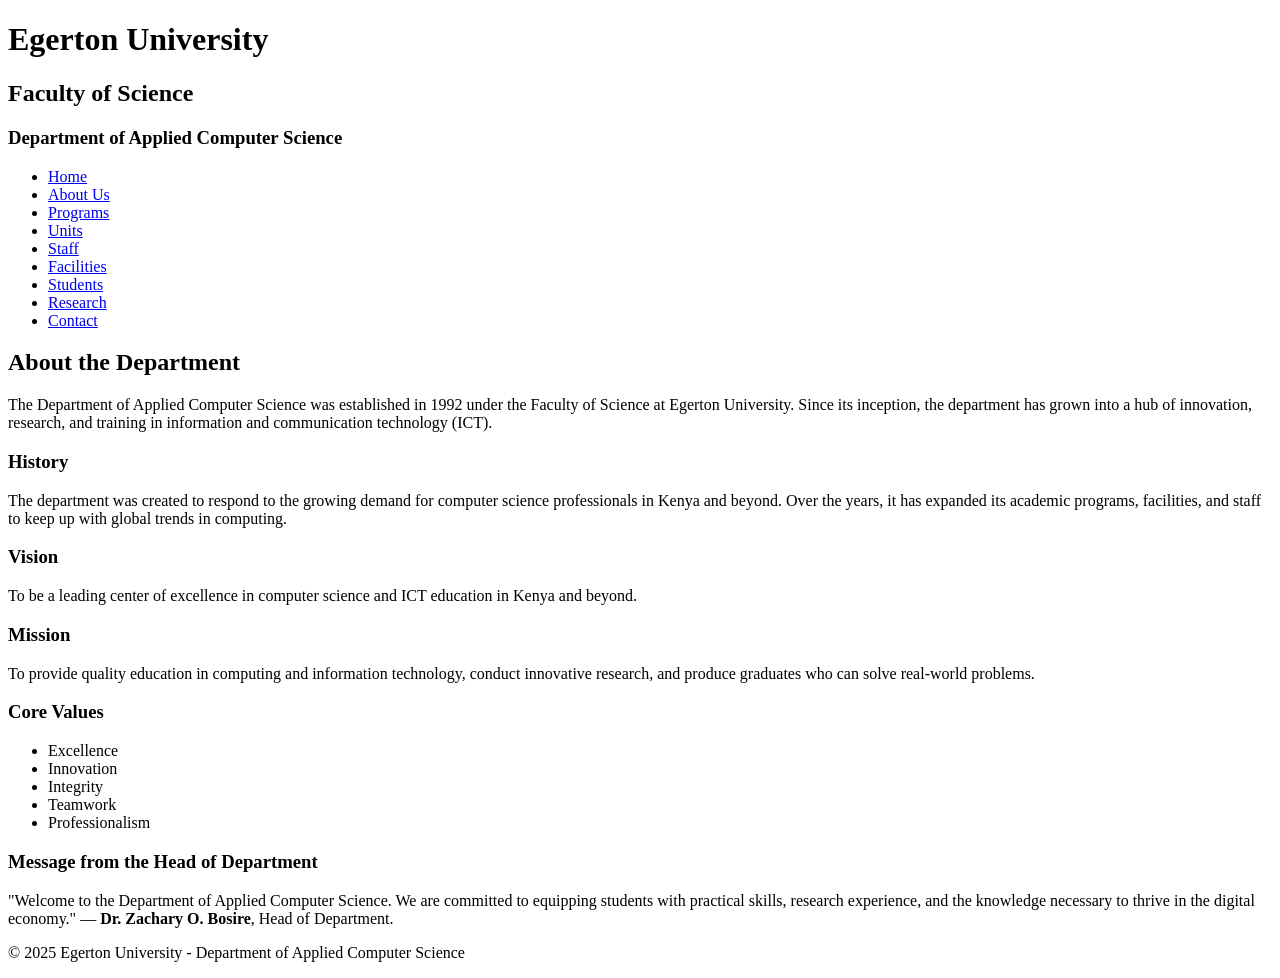
==== about.html @ e0685ff8 "Add files via upload" ====
<!DOCTYPE html>
<html lang="en">
<head>
  <meta charset="UTF-8">
  <title>About Us - Department of Applied Computer Science</title>
</head>
<body>

  <!-- Header -->
  <header>
    <h1>Egerton University</h1>
    <h2>Faculty of Science</h2>
    <h3>Department of Applied Computer Science</h3>
  </header>

  <!-- Navigation -->
  <nav>
    <ul>
      <li><a href="index.html">Home</a></li>
      <li><a href="about.html">About Us</a></li>
      <li><a href="programs.html">Programs</a></li>
      <li><a href="units.html">Units</a></li>
      <li><a href="staff.html">Staff</a></li>
      <li><a href="facilities.html">Facilities</a></li>
      <li><a href="students.html">Students</a></li>
      <li><a href="research.html">Research</a></li>
      <li><a href="contact.html">Contact</a></li>
    </ul>
  </nav>

  <!-- Main Content -->
  <main>
    <h2>About the Department</h2>
    <p>
      The Department of Applied Computer Science was established in 1992 under the Faculty of Science at Egerton University. 
      Since its inception, the department has grown into a hub of innovation, research, and training in information and communication technology (ICT).
    </p>

    <h3>History</h3>
    <p>
      The department was created to respond to the growing demand for computer science professionals in Kenya and beyond. 
      Over the years, it has expanded its academic programs, facilities, and staff to keep up with global trends in computing.
    </p>

    <h3>Vision</h3>
    <p>
      To be a leading center of excellence in computer science and ICT education in Kenya and beyond.
    </p>

    <h3>Mission</h3>
    <p>
      To provide quality education in computing and information technology, conduct innovative research, 
      and produce graduates who can solve real-world problems.
    </p>

    <h3>Core Values</h3>
    <ul>
      <li>Excellence</li>
      <li>Innovation</li>
      <li>Integrity</li>
      <li>Teamwork</li>
      <li>Professionalism</li>
    </ul>

    <h3>Message from the Head of Department</h3>
    <p>
      "Welcome to the Department of Applied Computer Science. We are committed to equipping students with practical skills, 
      research experience, and the knowledge necessary to thrive in the digital economy." 
      — <strong>Dr. Zachary O. Bosire</strong>, Head of Department.
    </p>
  </main>

  <!-- Footer -->
  <footer>
    <p>&copy; 2025 Egerton University - Department of Applied Computer Science</p>
  </footer>

</body>
</html>
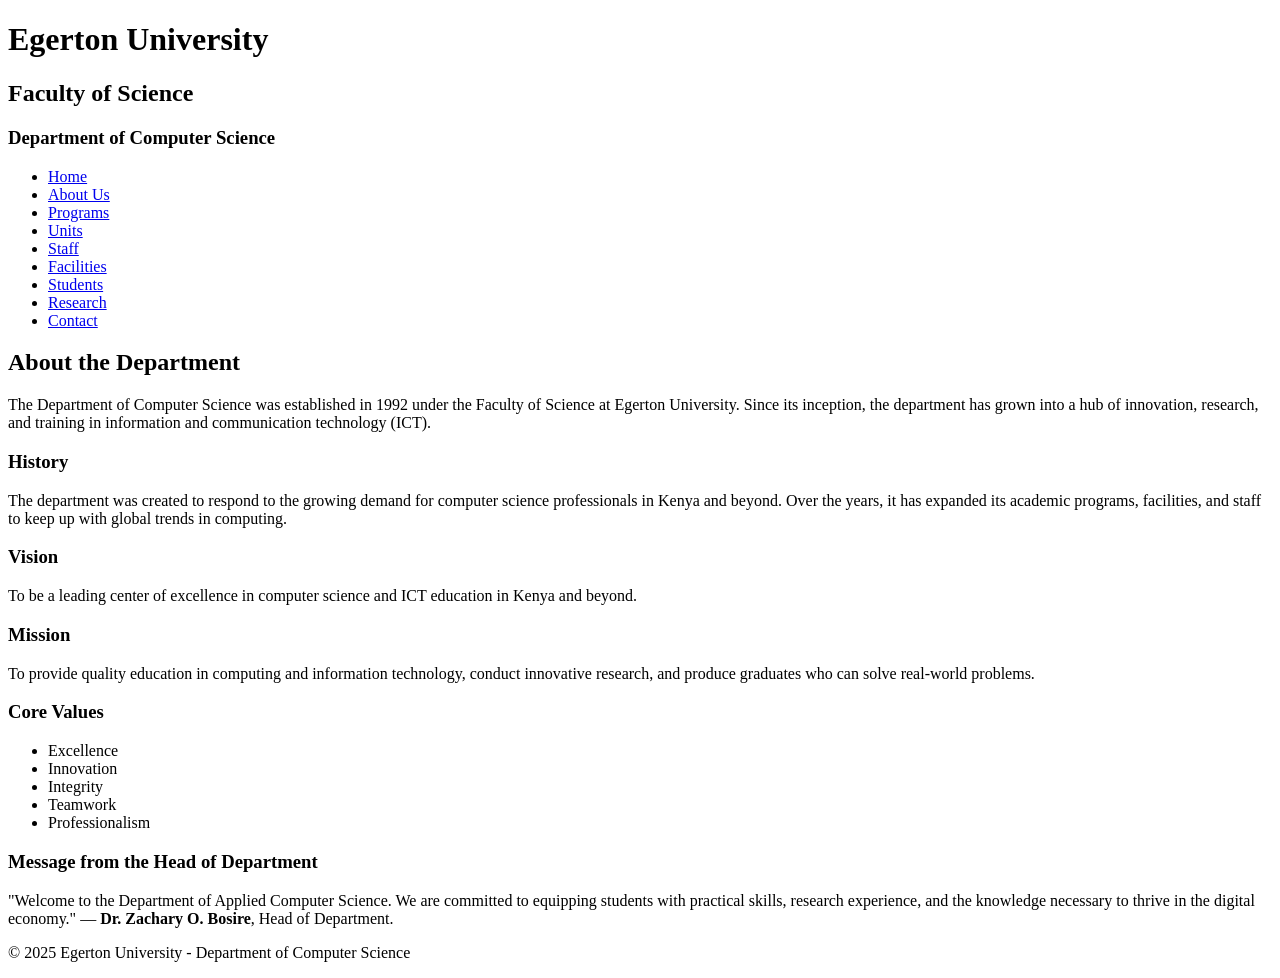
==== commit 9b8e8dad: "Update about.html" ====
--- a/about.html
+++ b/about.html
@@ -2,7 +2,7 @@
 <html lang="en">
 <head>
   <meta charset="UTF-8">
-  <title>About Us - Department of Applied Computer Science</title>
+  <title>About Us - Department of Computer Science</title>
 </head>
 <body>
 
@@ -10,7 +10,7 @@
   <header>
     <h1>Egerton University</h1>
     <h2>Faculty of Science</h2>
-    <h3>Department of Applied Computer Science</h3>
+    <h3>Department of  Computer Science</h3>
   </header>
 
   <!-- Navigation -->
@@ -32,7 +32,7 @@
   <main>
     <h2>About the Department</h2>
     <p>
-      The Department of Applied Computer Science was established in 1992 under the Faculty of Science at Egerton University. 
+      The Department of Computer Science was established in 1992 under the Faculty of Science at Egerton University. 
       Since its inception, the department has grown into a hub of innovation, research, and training in information and communication technology (ICT).
     </p>
 
@@ -72,8 +72,9 @@
 
   <!-- Footer -->
   <footer>
-    <p>&copy; 2025 Egerton University - Department of Applied Computer Science</p>
+    <p>&copy; 2025 Egerton University - Department of Computer Science</p>
   </footer>
 
 </body>
 </html>
+
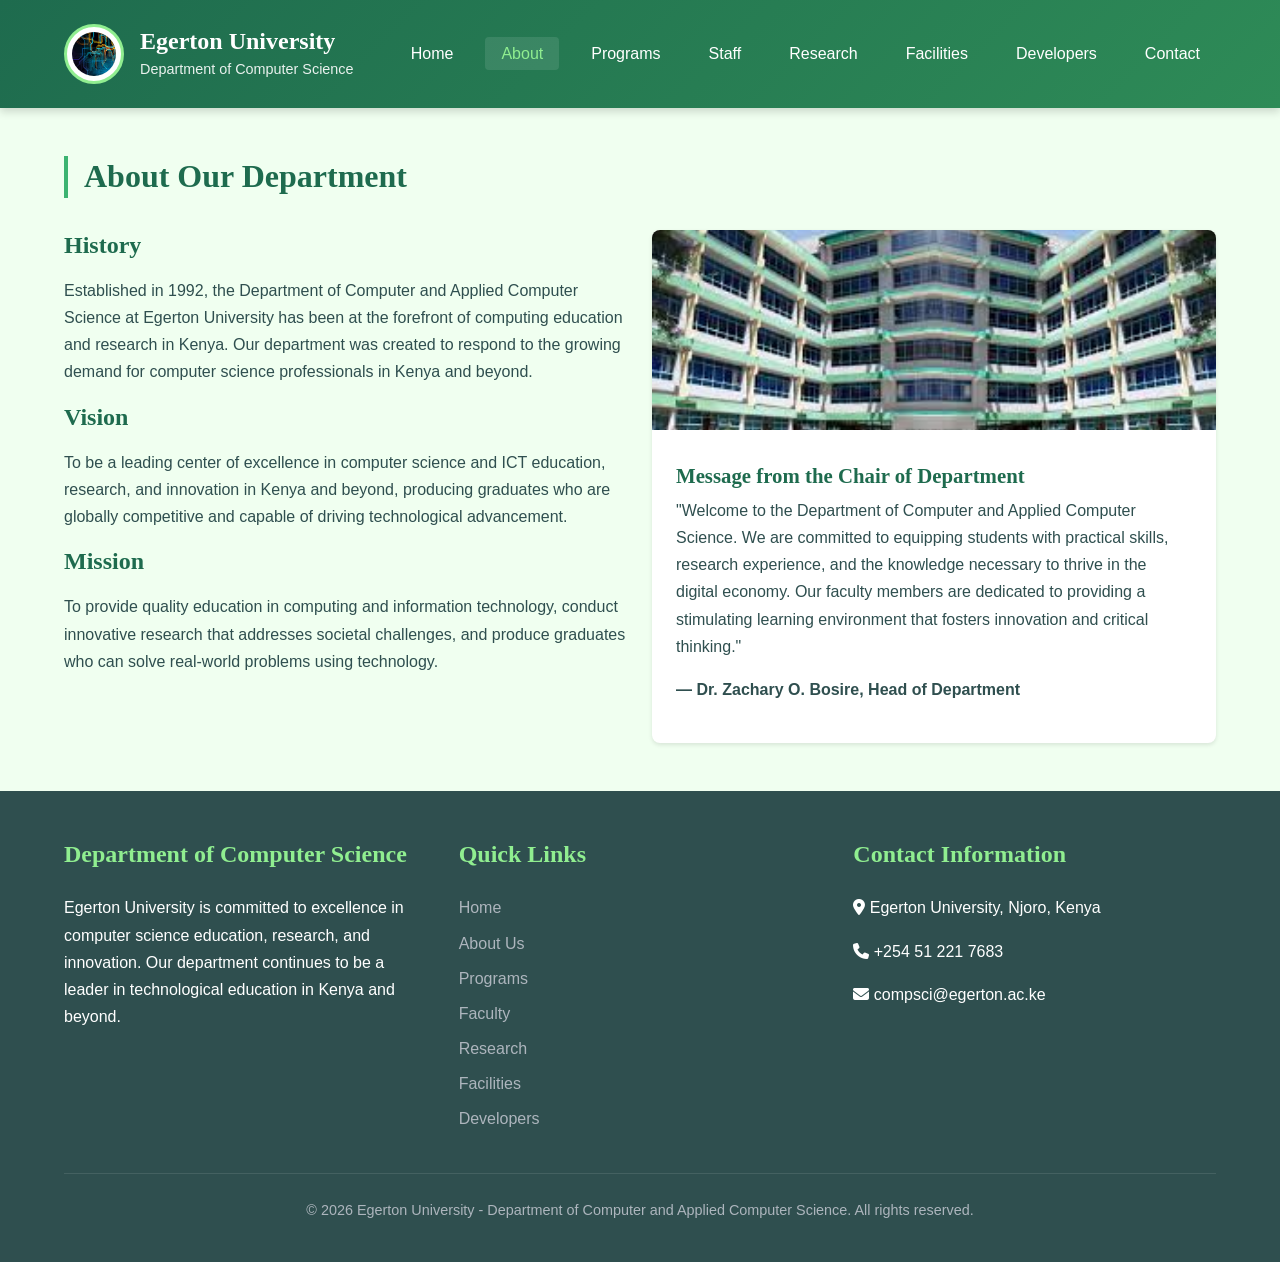
==== commit f7fae0b3: "Create about.html" ====
--- a/about.html
+++ b/about.html
@@ -1,80 +1,107 @@
-<!DOCTYPE html>
-<html lang="en">
-<head>
-  <meta charset="UTF-8">
-  <title>About Us - Department of Computer Science</title>
-</head>
-<body>
-
-  <!-- Header -->
-  <header>
-    <h1>Egerton University</h1>
-    <h2>Faculty of Science</h2>
-    <h3>Department of  Computer Science</h3>
-  </header>
-
-  <!-- Navigation -->
-  <nav>
-    <ul>
-      <li><a href="index.html">Home</a></li>
-      <li><a href="about.html">About Us</a></li>
-      <li><a href="programs.html">Programs</a></li>
-      <li><a href="units.html">Units</a></li>
-      <li><a href="staff.html">Staff</a></li>
-      <li><a href="facilities.html">Facilities</a></li>
-      <li><a href="students.html">Students</a></li>
-      <li><a href="research.html">Research</a></li>
-      <li><a href="contact.html">Contact</a></li>
-    </ul>
-  </nav>
-
-  <!-- Main Content -->
-  <main>
-    <h2>About the Department</h2>
-    <p>
-      The Department of Computer Science was established in 1992 under the Faculty of Science at Egerton University. 
-      Since its inception, the department has grown into a hub of innovation, research, and training in information and communication technology (ICT).
-    </p>
-
-    <h3>History</h3>
-    <p>
-      The department was created to respond to the growing demand for computer science professionals in Kenya and beyond. 
-      Over the years, it has expanded its academic programs, facilities, and staff to keep up with global trends in computing.
-    </p>
-
-    <h3>Vision</h3>
-    <p>
-      To be a leading center of excellence in computer science and ICT education in Kenya and beyond.
-    </p>
-
-    <h3>Mission</h3>
-    <p>
-      To provide quality education in computing and information technology, conduct innovative research, 
-      and produce graduates who can solve real-world problems.
-    </p>
-
-    <h3>Core Values</h3>
-    <ul>
-      <li>Excellence</li>
-      <li>Innovation</li>
-      <li>Integrity</li>
-      <li>Teamwork</li>
-      <li>Professionalism</li>
-    </ul>
-
-    <h3>Message from the Head of Department</h3>
-    <p>
-      "Welcome to the Department of Applied Computer Science. We are committed to equipping students with practical skills, 
-      research experience, and the knowledge necessary to thrive in the digital economy." 
-      — <strong>Dr. Zachary O. Bosire</strong>, Head of Department.
-    </p>
-  </main>
-
-  <!-- Footer -->
-  <footer>
-    <p>&copy; 2025 Egerton University - Department of Computer Science</p>
-  </footer>
-
-</body>
-</html>
-
+<!DOCTYPE html>
+<html lang="en">
+<head>
+    <meta charset="UTF-8">
+    <meta name="viewport" content="width=device-width, initial-scale=1.0">
+    <title>About Us - Department of Computer Science</title>
+    <link rel="icon" type="image/x-icon" href="images/favicon.ico">
+    <link rel="stylesheet" href="https://cdnjs.cloudflare.com/ajax/libs/font-awesome/6.4.0/css/all.min.css">
+    <link rel="stylesheet" href="styles.css">
+</head>
+<body>
+    <!-- Header Section -->
+    <header>
+        <div class="container">
+            <div class="header-content">
+                <div class="logo">
+                    <img src="images/logo.png" alt="Egerton University Logo" class="logo-img">
+                    <div class="logo-text">
+                        <h1>Egerton University</h1>
+                        <p>Department of Computer Science</p>
+                    </div>
+                </div>
+                
+                <nav>
+                    <button class="mobile-menu-btn" id="mobileMenuBtn">
+                        <i class="fas fa-bars"></i>
+                    </button>
+                    <ul class="nav-menu" id="navMenu">
+                        <li><a class="nav-link" href="index.html">Home</a></li>
+                        <li><a class="nav-link active" href="about.html">About</a></li>
+                        <li><a class="nav-link" href="programs.html">Programs</a></li>
+                        <li><a class="nav-link" href="staff.html">Staff</a></li>
+                        <li><a class="nav-link" href="research.html">Research</a></li>
+                        <li><a class="nav-link" href="facilities.html">Facilities</a></li>
+                        <li><a class="nav-link" href="developers.html">Developers</a></li>
+                        <li><a class="nav-link" href="contact.html">Contact</a></li>
+                    </ul>
+                </nav>
+            </div>
+        </div>
+    </header>
+
+    <!-- About Section -->
+    <section class="section section-pale">
+        <div class="container">
+            <h2>About Our Department</h2>
+            <div class="grid grid-2">
+                <div class="fade-in">
+                    <h3>History</h3>
+                    <p>Established in 1992, the Department of Computer and Applied Computer Science at Egerton University has been at the forefront of computing education and research in Kenya. Our department was created to respond to the growing demand for computer science professionals in Kenya and beyond.</p>
+                    
+                    <h3>Vision</h3>
+                    <p>To be a leading center of excellence in computer science and ICT education, research, and innovation in Kenya and beyond, producing graduates who are globally competitive and capable of driving technological advancement.</p>
+                    
+                    <h3>Mission</h3>
+                    <p>To provide quality education in computing and information technology, conduct innovative research that addresses societal challenges, and produce graduates who can solve real-world problems using technology.</p>
+                </div>
+                <div class="fade-in">
+                    <div class="card">
+                        <img src="images/department-building.jpg" alt="Department Building" class="card-img">
+                        <div class="card-content">
+                            <h3 class="card-title">Message from the Chair of Department</h3>
+                            <p>"Welcome to the Department of Computer and Applied Computer Science. We are committed to equipping students with practical skills, research experience, and the knowledge necessary to thrive in the digital economy. Our faculty members are dedicated to providing a stimulating learning environment that fosters innovation and critical thinking."</p>
+                            <p><strong>— Dr. Zachary O. Bosire, Head of Department</strong></p>
+                        </div>
+                    </div>
+                </div>
+            </div>
+        </div>
+    </section>
+
+    <!-- Footer -->
+    <footer>
+        <div class="container">
+            <div class="footer-content">
+                <div class="footer-section">
+                    <h3>Department of Computer Science</h3>
+                    <p>Egerton University is committed to excellence in computer science education, research, and innovation. Our department continues to be a leader in technological education in Kenya and beyond.</p>
+                </div>
+                <div class="footer-section">
+                    <h3>Quick Links</h3>
+                    <ul class="footer-links">
+                        <li><a href="index.html">Home</a></li>
+                        <li><a href="about.html">About Us</a></li>
+                        <li><a href="programs.html">Programs</a></li>
+                        <li><a href="staff.html">Faculty</a></li>
+                        <li><a href="research.html">Research</a></li>
+                        <li><a href="facilities.html">Facilities</a></li>
+                        <li><a href="developers.html">Developers</a></li>
+                    </ul>
+                </div>
+                <div class="footer-section">
+                    <h3>Contact Information</h3>
+                    <p><i class="fas fa-map-marker-alt"></i> Egerton University, Njoro, Kenya</p>
+                    <p><i class="fas fa-phone"></i> +254 51 221 7683</p>
+                    <p><i class="fas fa-envelope"></i> compsci@egerton.ac.ke</p>
+                </div>
+            </div>
+            <div class="copyright">
+                <p>&copy; 2025 Egerton University - Department of Computer and Applied Computer Science. All rights reserved.</p>
+            </div>
+        </div>
+    </footer>
+
+    <script src="script.js"></script>
+</body>
+</html>
--- a/styles.css
+++ b/styles.css
@@ -0,0 +1,677 @@
+/* ===========================
+   CSS VARIABLES AND RESET
+=========================== */
+:root {
+    /* Color Palette - Blended Greens */
+    --primary-green: #1e6b4e;
+    --secondary-green: #2e8b57;
+    --accent-green: #3cb371;
+    --light-green: #90ee90;
+    --pale-green: #f0fff0;
+    --white: #ffffff;
+    --light-gray: #f8f9fa;
+    --text-dark: #2f4f4f;
+    --text-light: #708090;
+    
+    /* Typography */
+    --font-primary: 'Segoe UI', Tahoma, Geneva, Verdana, sans-serif;
+    --font-heading: 'Georgia', serif;
+    
+    /* Spacing */
+    --space-xs: 0.5rem;
+    --space-sm: 1rem;
+    --space-md: 1.5rem;
+    --space-lg: 2rem;
+    --space-xl: 3rem;
+    
+    /* Border Radius */
+    --radius-sm: 4px;
+    --radius-md: 8px;
+    --radius-lg: 16px;
+    
+    /* Shadows */
+    --shadow-sm: 0 2px 4px rgba(0,0,0,0.1);
+    --shadow-md: 0 4px 8px rgba(0,0,0,0.15);
+    --shadow-lg: 0 8px 16px rgba(0,0,0,0.2);
+}
+
+* {
+    margin: 0;
+    padding: 0;
+    box-sizing: border-box;
+}
+
+html {
+    scroll-behavior: smooth;
+}
+
+body {
+    font-family: var(--font-primary);
+    line-height: 1.7;
+    color: var(--text-dark);
+    background-color: var(--white);
+    overflow-x: hidden;
+}
+
+/* ===========================
+   TYPOGRAPHY
+=========================== */
+h1, h2, h3, h4, h5, h6 {
+    font-family: var(--font-heading);
+    font-weight: 700;
+    line-height: 1.3;
+    margin-bottom: var(--space-sm);
+    color: var(--primary-green);
+}
+
+h1 {
+    font-size: 2.5rem;
+}
+
+h2 {
+    font-size: 2rem;
+    border-left: 4px solid var(--accent-green);
+    padding-left: var(--space-sm);
+    margin-bottom: var(--space-lg);
+}
+
+h3 {
+    font-size: 1.5rem;
+}
+
+p {
+    margin-bottom: var(--space-sm);
+}
+
+a {
+    color: var(--primary-green);
+    text-decoration: none;
+    transition: color 0.3s ease;
+}
+
+a:hover {
+    color: var(--accent-green);
+}
+
+/* ===========================
+   LAYOUT COMPONENTS
+=========================== */
+.container {
+    width: 100%;
+    max-width: 1200px;
+    margin: 0 auto;
+    padding: 0 var(--space-md);
+}
+
+.section {
+    padding: var(--space-xl) 0;
+}
+
+.section-light {
+    background-color: var(--white);
+}
+
+.section-pale {
+    background-color: var(--pale-green);
+}
+
+.section-green {
+    background: linear-gradient(135deg, var(--primary-green) 0%, var(--secondary-green) 100%);
+    color: var(--white);
+}
+
+/* ===========================
+   HEADER AND NAVIGATION
+=========================== */
+header {
+    background: linear-gradient(135deg, var(--primary-green) 0%, var(--secondary-green) 100%);
+    color: var(--white);
+    padding: var(--space-md) 0;
+    position: sticky;
+    top: 0;
+    z-index: 1000;
+    box-shadow: var(--shadow-md);
+}
+
+.header-content {
+    display: flex;
+    justify-content: space-between;
+    align-items: center;
+}
+
+.logo {
+    display: flex;
+    align-items: center;
+    gap: var(--space-sm);
+}
+
+.logo-img {
+    height: 60px;
+    width: 60px;
+    border-radius: 50%;
+    object-fit: cover;
+    border: 3px solid var(--light-green);
+    transition: transform 0.3s ease;
+    background-color: var(--white);
+    padding: 5px;
+}
+
+.logo-img:hover {
+    transform: scale(1.05);
+}
+
+.logo-text h1 {
+    font-size: 1.5rem;
+    margin-bottom: 0;
+    color: var(--white);
+}
+
+.logo-text p {
+    font-size: 0.9rem;
+    margin-bottom: 0;
+    opacity: 0.9;
+}
+
+/* Navigation */
+nav {
+    display: flex;
+    align-items: center;
+}
+
+.nav-menu {
+    display: flex;
+    list-style: none;
+    gap: var(--space-sm);
+}
+
+.nav-link {
+    color: var(--white);
+    padding: var(--space-xs) var(--space-sm);
+    border-radius: var(--radius-sm);
+    transition: all 0.3s ease;
+    position: relative;
+    font-weight: 500;
+}
+
+.nav-link:hover, .nav-link.active {
+    background-color: rgba(255, 255, 255, 0.1);
+    color: var(--light-green);
+}
+
+.mobile-menu-btn {
+    display: none;
+    background: none;
+    border: none;
+    color: var(--white);
+    font-size: 1.5rem;
+    cursor: pointer;
+    z-index: 1001;
+}
+
+/* ===========================
+   HERO SECTION
+=========================== */
+.hero {
+    background: linear-gradient(rgba(30, 107, 78, 0.85), rgba(46, 139, 87, 0.85)), 
+                url('images/campus_view.jpg') center/cover no-repeat;
+    color: var(--white);
+    text-align: center;
+    padding: var(--space-xl) 0;
+    min-height: 70vh;
+    display: flex;
+    align-items: center;
+}
+
+.hero-content {
+    max-width: 800px;
+    margin: 0 auto;
+}
+
+.hero h1 {
+    font-size: 3rem;
+    margin-bottom: var(--space-md);
+    color: var(--white);
+}
+
+.hero p {
+    font-size: 1.2rem;
+    margin-bottom: var(--space-lg);
+    opacity: 0.9;
+}
+
+.btn {
+    display: inline-block;
+    padding: var(--space-sm) var(--space-lg);
+    background: var(--light-green);
+    color: var(--primary-green);
+    border: none;
+    border-radius: var(--radius-md);
+    font-weight: 600;
+    cursor: pointer;
+    transition: all 0.3s ease;
+    text-transform: uppercase;
+    letter-spacing: 1px;
+    box-shadow: var(--shadow-md);
+}
+
+.btn:hover {
+    transform: translateY(-3px);
+    box-shadow: var(--shadow-lg);
+    background: var(--accent-green);
+    color: var(--white);
+}
+
+.btn-outline {
+    background: transparent;
+    border: 2px solid var(--light-green);
+    color: var(--light-green);
+}
+
+.btn-outline:hover {
+    background: var(--light-green);
+    color: var(--primary-green);
+}
+
+/* ===========================
+   TEASER SECTION
+=========================== */
+.teasers {
+    background: var(--white);
+    padding: var(--space-lg) 0;
+}
+
+.teaser-grid {
+    display: grid;
+    grid-template-columns: repeat(auto-fit, minmax(250px, 1fr));
+    gap: var(--space-md);
+}
+
+.teaser-card {
+    background: var(--pale-green);
+    padding: var(--space-md);
+    border-radius: var(--radius-md);
+    text-align: center;
+    transition: all 0.3s ease;
+    border-top: 4px solid var(--accent-green);
+}
+
+.teaser-card:hover {
+    transform: translateY(-5px);
+    box-shadow: var(--shadow-md);
+}
+
+.teaser-icon {
+    font-size: 2.5rem;
+    color: var(--primary-green);
+    margin-bottom: var(--space-sm);
+}
+
+/* ===========================
+   CARDS AND GRIDS
+=========================== */
+.card {
+    background: var(--white);
+    border-radius: var(--radius-md);
+    overflow: hidden;
+    box-shadow: var(--shadow-sm);
+    transition: all 0.3s ease;
+    height: 100%;
+}
+
+.card:hover {
+    transform: translateY(-5px);
+    box-shadow: var(--shadow-lg);
+}
+
+.card-img {
+    width: 100%;
+    height: 200px;
+    object-fit: cover;
+}
+
+.card-content {
+    padding: var(--space-md);
+}
+
+.card-title {
+    font-size: 1.3rem;
+    margin-bottom: var(--space-xs);
+    color: var(--primary-green);
+}
+
+/* Grid layouts */
+.grid {
+    display: grid;
+    gap: var(--space-md);
+}
+
+.grid-2 {
+    grid-template-columns: repeat(auto-fit, minmax(300px, 1fr));
+}
+
+.grid-3 {
+    grid-template-columns: repeat(auto-fit, minmax(250px, 1fr));
+}
+
+.grid-4 {
+    grid-template-columns: repeat(auto-fit, minmax(200px, 1fr));
+}
+
+/* ===========================
+   FLEXBOX LAYOUTS
+=========================== */
+.flex-container {
+    display: flex;
+    gap: var(--space-md);
+    margin-bottom: var(--space-lg);
+}
+
+.flex-item {
+    flex: 1;
+    padding: var(--space-md);
+    background: var(--white);
+    border-radius: var(--radius-md);
+    box-shadow: var(--shadow-sm);
+    transition: all 0.3s ease;
+}
+
+.flex-item:hover {
+    transform: translateY(-3px);
+    box-shadow: var(--shadow-md);
+}
+
+/* ===========================
+   STAFF SECTION
+=========================== */
+.staff-card {
+    text-align: center;
+    padding: var(--space-md);
+}
+
+.staff-img {
+    width: 150px;
+    height: 150px;
+    border-radius: 50%;
+    object-fit: cover;
+    border: 4px solid var(--light-green);
+    margin: 0 auto var(--space-sm);
+    transition: all 0.3s ease;
+}
+
+.staff-card:hover .staff-img {
+    transform: scale(1.05);
+}
+
+.staff-name {
+    font-weight: 700;
+    margin-bottom: var(--space-xs);
+}
+
+.staff-role {
+    color: var(--text-light);
+    font-size: 0.9rem;
+    margin-bottom: var(--space-sm);
+}
+
+/* ===========================
+   FACILITIES SECTION
+=========================== */
+.facility-card {
+    position: relative;
+    overflow: hidden;
+}
+
+.facility-overlay {
+    position: absolute;
+    bottom: 0;
+    left: 0;
+    right: 0;
+    background: rgba(30, 107, 78, 0.85);
+    color: var(--white);
+    padding: var(--space-md);
+    transform: translateY(100%);
+    transition: transform 0.3s ease;
+}
+
+.facility-card:hover .facility-overlay {
+    transform: translateY(0);
+}
+
+/* ===========================
+   RESEARCH SECTION
+=========================== */
+.research-area {
+    background: var(--pale-green);
+    border-left: 4px solid var(--accent-green);
+    padding: var(--space-md);
+    margin-bottom: var(--space-md);
+    transition: all 0.3s ease;
+}
+
+.research-area:hover {
+    background: var(--light-green);
+    transform: translateX(5px);
+}
+
+/* ===========================
+   DEVELOPERS SECTION
+=========================== */
+.developers-section {
+    background: var(--white);
+}
+
+.developer-card {
+    text-align: center;
+    padding: var(--space-md);
+}
+
+.developer-img {
+    width: 150px;
+    height: 150px;
+    border-radius: 50%;
+    object-fit: cover;
+    border: 4px solid var(--accent-green);
+    margin: 0 auto var(--space-sm);
+    transition: all 0.3s ease;
+}
+
+.developer-card:hover .developer-img {
+    transform: scale(1.05);
+}
+
+/* ===========================
+   FORMS
+=========================== */
+.form-group {
+    margin-bottom: var(--space-md);
+}
+
+label {
+    display: block;
+    margin-bottom: var(--space-xs);
+    font-weight: 600;
+}
+
+input, textarea, select {
+    width: 100%;
+    padding: var(--space-sm);
+    border: 1px solid #ddd;
+    border-radius: var(--radius-sm);
+    font-family: inherit;
+    transition: all 0.3s ease;
+}
+
+input:focus, textarea:focus, select:focus {
+    outline: none;
+    border-color: var(--accent-green);
+    box-shadow: 0 0 0 3px rgba(144, 238, 144, 0.3);
+}
+
+/* ===========================
+   FOOTER
+=========================== */
+footer {
+    background: var(--text-dark);
+    color: var(--white);
+    padding: var(--space-xl) 0 var(--space-md);
+}
+
+.footer-content {
+    display: grid;
+    grid-template-columns: repeat(auto-fit, minmax(250px, 1fr));
+    gap: var(--space-lg);
+    margin-bottom: var(--space-lg);
+}
+
+.footer-section h3 {
+    color: var(--light-green);
+    border-left: none;
+    padding-left: 0;
+    margin-bottom: var(--space-md);
+}
+
+.footer-links {
+    list-style: none;
+}
+
+.footer-links li {
+    margin-bottom: var(--space-xs);
+}
+
+.footer-links a {
+    color: #adb5bd;
+    transition: color 0.3s ease;
+}
+
+.footer-links a:hover {
+    color: var(--light-green);
+}
+
+.social-links {
+    display: flex;
+    gap: var(--space-sm);
+    margin-top: var(--space-md);
+}
+
+.social-link {
+    display: flex;
+    align-items: center;
+    justify-content: center;
+    width: 40px;
+    height: 40px;
+    background: rgba(255, 255, 255, 0.1);
+    border-radius: 50%;
+    transition: all 0.3s ease;
+}
+
+.social-link:hover {
+    background: var(--light-green);
+    color: var(--primary-green);
+    transform: translateY(-3px);
+}
+
+.copyright {
+    text-align: center;
+    padding-top: var(--space-md);
+    border-top: 1px solid rgba(255, 255, 255, 0.1);
+    color: #adb5bd;
+    font-size: 0.9rem;
+}
+
+/* ===========================
+   ANIMATIONS AND EFFECTS
+=========================== */
+.fade-in {
+    opacity: 0;
+    transform: translateY(30px);
+    transition: all 0.8s ease;
+}
+
+.fade-in.visible {
+    opacity: 1;
+    transform: translateY(0);
+}
+
+/* ===========================
+   RESPONSIVE DESIGN
+=========================== */
+@media (max-width: 992px) {
+    h1 { font-size: 2.2rem; }
+    h2 { font-size: 1.8rem; }
+    .hero h1 { font-size: 2.5rem; }
+    .flex-container {
+        flex-direction: column;
+    }
+}
+
+@media (max-width: 768px) {
+    .mobile-menu-btn {
+        display: block;
+    }
+    
+    .nav-menu {
+        position: fixed;
+        top: 0;
+        left: -100%;
+        width: 80%;
+        max-width: 300px;
+        height: 100vh;
+        background: var(--primary-green);
+        flex-direction: column;
+        align-items: flex-start;
+        justify-content: flex-start;
+        padding-top: var(--space-xl);
+        transition: left 0.3s ease;
+        z-index: 999;
+        box-shadow: var(--shadow-lg);
+    }
+    
+    .nav-menu.active {
+        left: 0;
+    }
+    
+    .nav-link {
+        padding: var(--space-sm) var(--space-lg);
+        font-size: 1.1rem;
+        width: 100%;
+        display: block;
+    }
+    
+    .hero h1 {
+        font-size: 2rem;
+    }
+    
+    .grid-3, .grid-4 {
+        grid-template-columns: 1fr;
+    }
+}
+
+@media (max-width: 576px) {
+    .container {
+        padding: 0 var(--space-sm);
+    }
+    
+    .section {
+        padding: var(--space-lg) 0;
+    }
+    
+    h1 { font-size: 1.8rem; }
+    h2 { font-size: 1.5rem; }
+    
+    .btn {
+        padding: var(--space-sm) var(--space-md);
+        font-size: 0.9rem;
+    }
+    
+    .hero {
+        min-height: 60vh;
+    }
+    
+    .hero h1 {
+        font-size: 1.8rem;
+    }
+    
+    .hero p {
+        font-size: 1rem;
+    }
+}
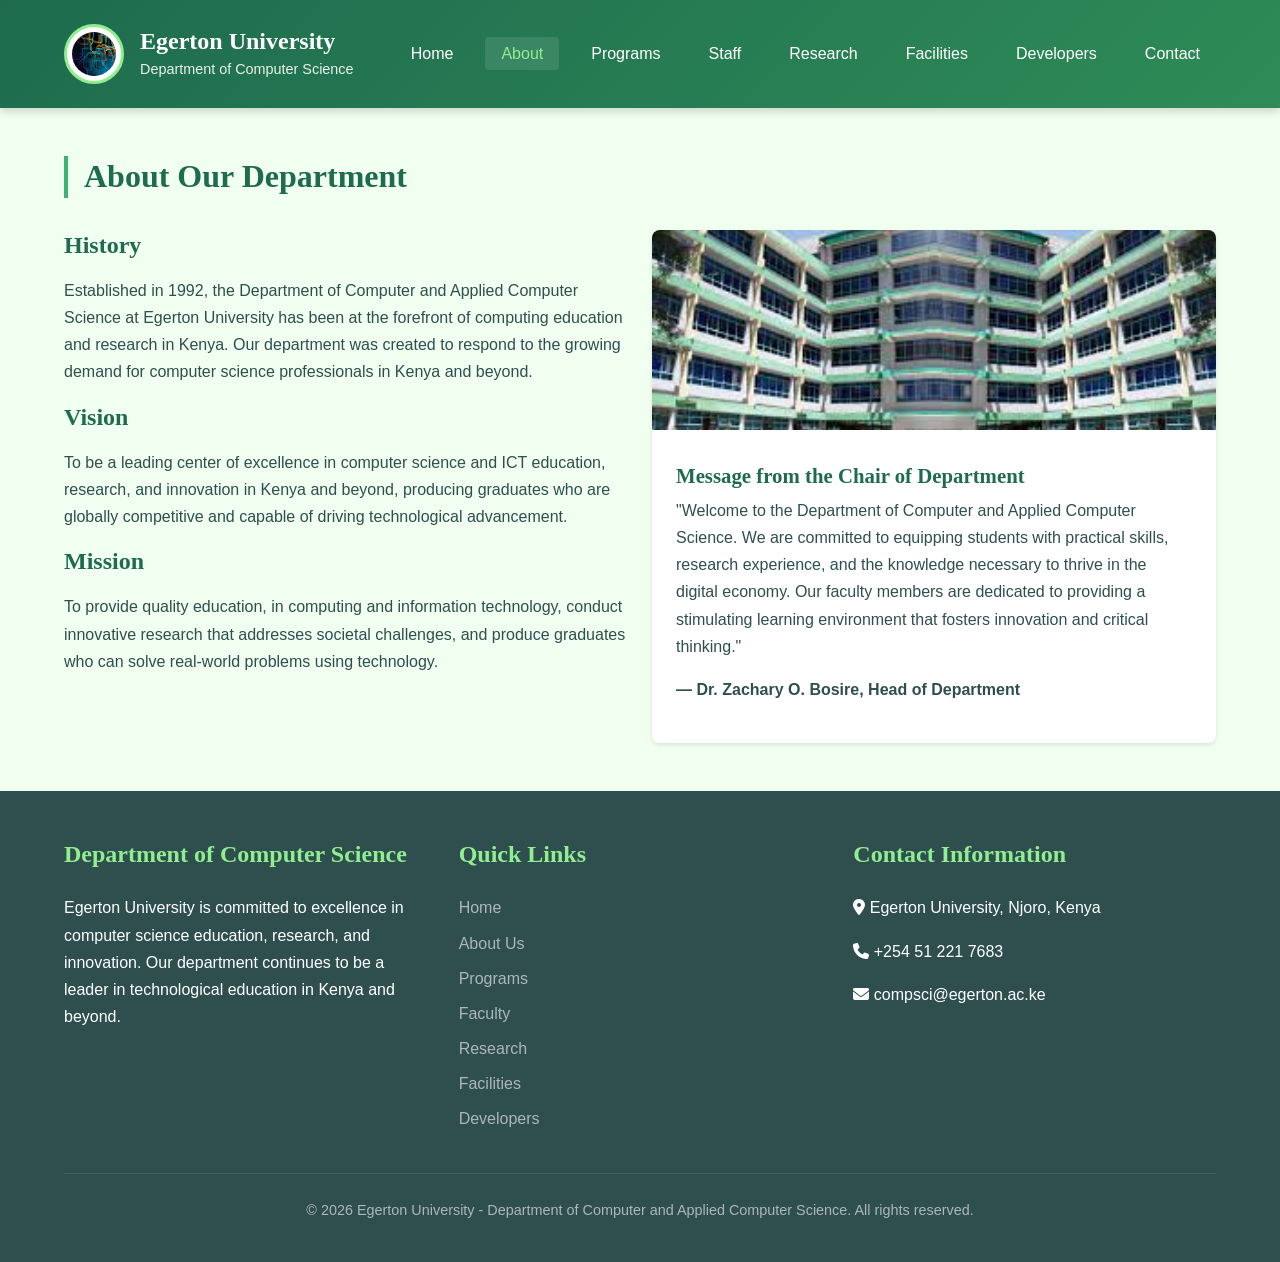
==== commit d9a18274: "Fix punctuation in mission statement paragraph" ====
--- a/about.html
+++ b/about.html
@@ -53,7 +53,7 @@
                     <p>To be a leading center of excellence in computer science and ICT education, research, and innovation in Kenya and beyond, producing graduates who are globally competitive and capable of driving technological advancement.</p>
                     
                     <h3>Mission</h3>
-                    <p>To provide quality education in computing and information technology, conduct innovative research that addresses societal challenges, and produce graduates who can solve real-world problems using technology.</p>
+                    <p>To provide quality education, in computing and information technology, conduct innovative research that addresses societal challenges, and produce graduates who can solve real-world problems using technology.</p>
                 </div>
                 <div class="fade-in">
                     <div class="card">
